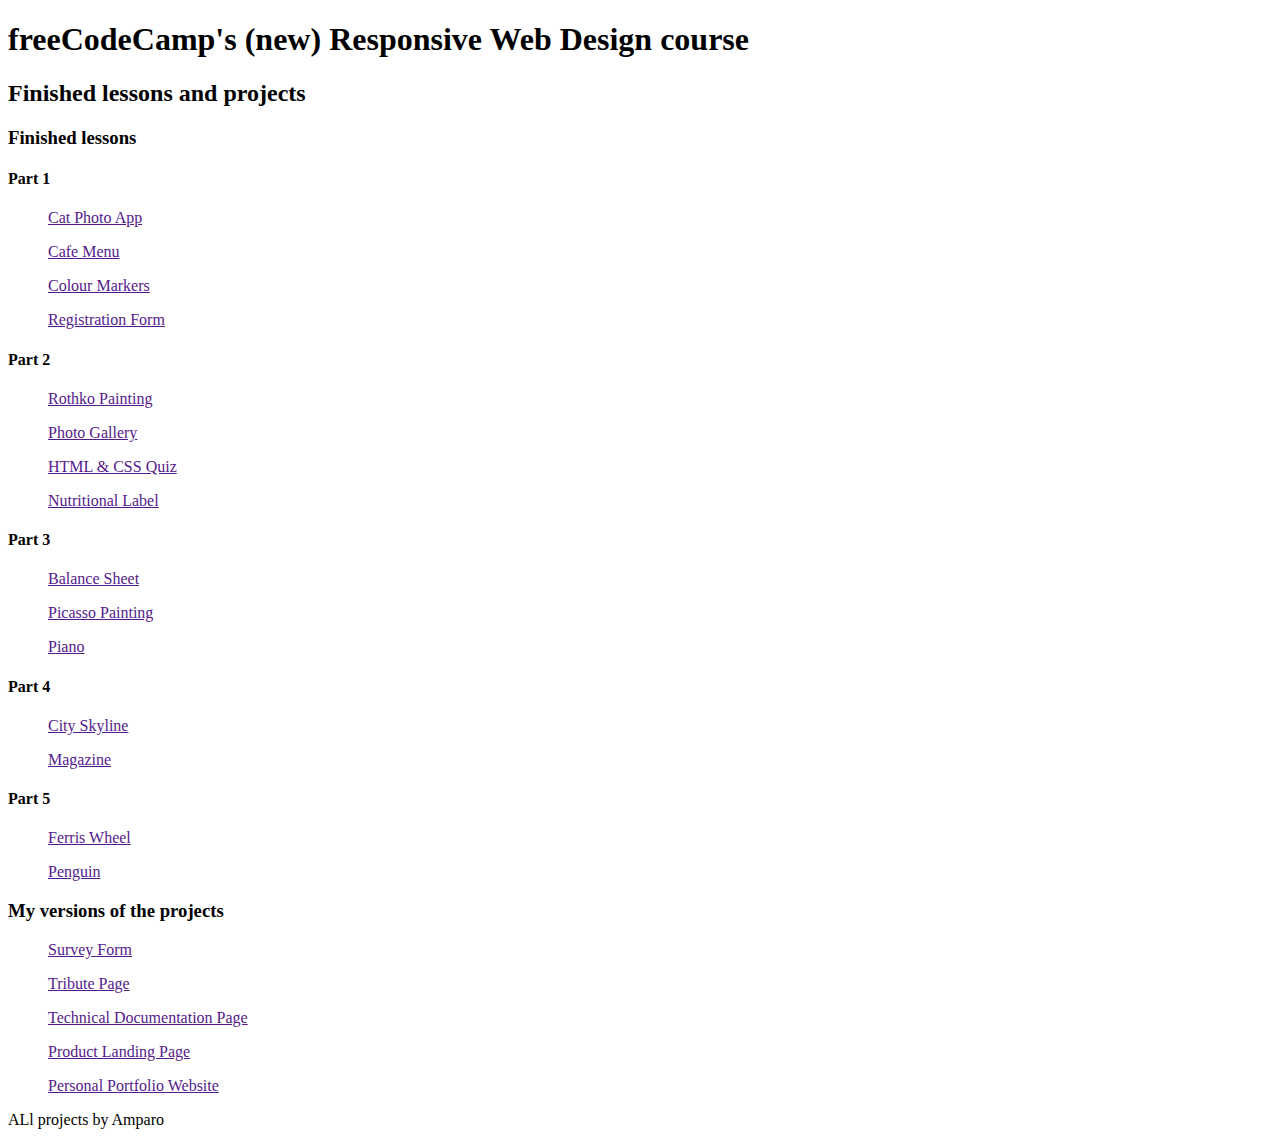
==== index.html @ a1c52b26 "Created index.html to link to all the lessons and projects" ====
<!DOCTYPE html>
<html lang="en">
<head>
    <meta charset="UTF-8">
    <meta http-equiv="X-UA-Compatible" content="IE=edge">
    <meta name="viewport" content="width=device-width, initial-scale=1.0">
    <title>freeCodeCamp's (new) Responsive Web Design course - Finished lessons and projects</title>
</head>
<body>
    <header>
        <h1>freeCodeCamp's (new) Responsive Web Design course</h1>
        <h2>Finished lessons and projects</h2>
    </header>
    <main>
        <nav>
            <h3>Finished lessons</h3>
            <h4>Part 1</h4>
            <ul class="nav-items"><a href="">Cat Photo App</a></ul>
            <ul class="nav-items"><a href="">Cafe Menu</a></ul>
            <ul class="nav-items"><a href="">Colour Markers</a></ul>
            <ul class="nav-items"><a href="">Registration Form</a></ul>
            <h4>Part 2</h4>
            <ul class="nav-items"><a href="">Rothko Painting</a></ul>
            <ul class="nav-items"><a href="">Photo Gallery</a></ul>
            <ul class="nav-items"><a href="">HTML & CSS Quiz</a></ul>
            <ul class="nav-items"><a href="">Nutritional Label</a></ul>
            <h4>Part 3</h4>
            <ul class="nav-items"><a href="">Balance Sheet</a></ul>
            <ul class="nav-items"><a href="">Picasso Painting</a></ul>
            <ul class="nav-items"><a href="">Piano</a></ul>
            <h4>Part 4</h4>
            <ul class="nav-items"><a href="">City Skyline</a></ul>
            <ul class="nav-items"><a href="">Magazine</a></ul>
            <h4>Part 5</h4>
            <ul class="nav-items"><a href="">Ferris Wheel</a></ul>
            <ul class="nav-items"><a href="">Penguin</a></ul>
            <h3>My versions of the projects</h3>
            <ul class="nav-items"><a href="">Survey Form</a></ul>
            <ul class="nav-items"><a href="">Tribute Page</a></ul>
            <ul class="nav-items"><a href="">Technical Documentation Page</a></ul>
            <ul class="nav-items"><a href="">Product Landing Page</a></ul>
            <ul class="nav-items"><a href="">Personal Portfolio Website</a></ul>
        </nav>
        <p>ALl projects by Amparo</p>
    </main>
</body>
</html>
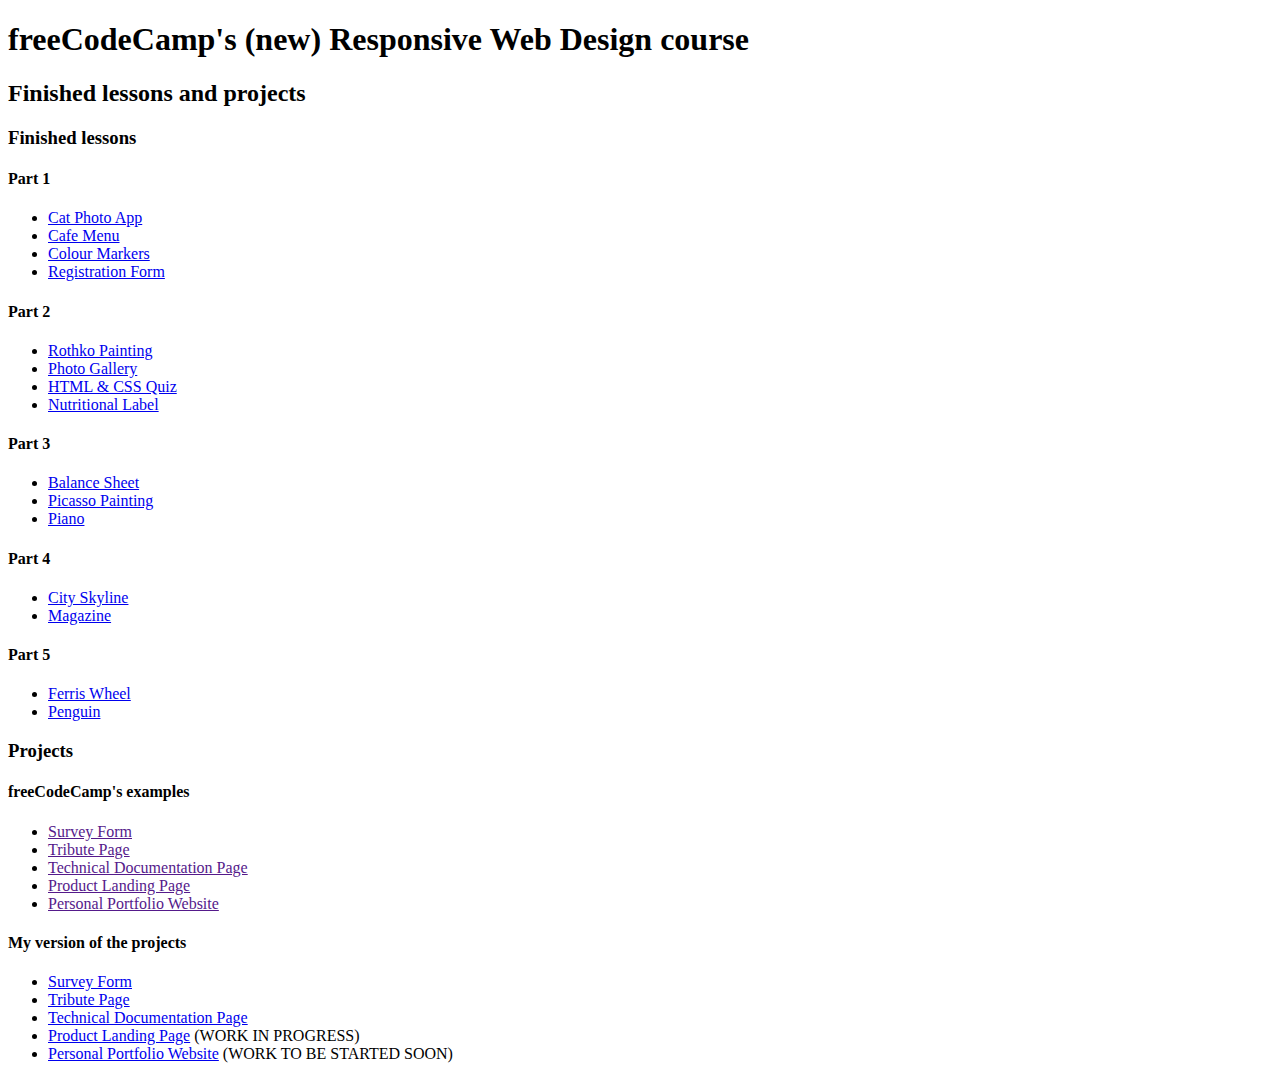
==== commit c747dfff: "Update index.html" ====
--- a/index.html
+++ b/index.html
@@ -15,33 +15,54 @@
         <nav>
             <h3>Finished lessons</h3>
             <h4>Part 1</h4>
-            <ul class="nav-items"><a href="">Cat Photo App</a></ul>
-            <ul class="nav-items"><a href="">Cafe Menu</a></ul>
-            <ul class="nav-items"><a href="">Colour Markers</a></ul>
-            <ul class="nav-items"><a href="">Registration Form</a></ul>
+            <ul class="nav-items">
+                <li><a href="part-1/cat-photo-app/index.html">Cat Photo App</a></li>
+                <li><a href="part-1/cafe-menu/index.html">Cafe Menu</a></li>
+                <li><a href="part-1/colour-markers/index.html">Colour Markers</a></li>
+                <li><a href="part-1/registration-form/index.html">Registration Form</a></li>
+            </ul>
             <h4>Part 2</h4>
-            <ul class="nav-items"><a href="">Rothko Painting</a></ul>
-            <ul class="nav-items"><a href="">Photo Gallery</a></ul>
-            <ul class="nav-items"><a href="">HTML & CSS Quiz</a></ul>
-            <ul class="nav-items"><a href="">Nutritional Label</a></ul>
+            <ul class="nav-items">
+                <li><a href="part-2/rothko-painting/index.html">Rothko Painting</a></li>
+                <li><a href="part-2/photo-gallery/index.html">Photo Gallery</a></li>
+                <li><a href="part-2/html-css-quiz/index.html">HTML & CSS Quiz</a></li>
+                <li><a href="part-2/nutritional-label/index.html">Nutritional Label</a></li>
+            </ul>
             <h4>Part 3</h4>
-            <ul class="nav-items"><a href="">Balance Sheet</a></ul>
-            <ul class="nav-items"><a href="">Picasso Painting</a></ul>
-            <ul class="nav-items"><a href="">Piano</a></ul>
+            <ul class="nav-items">
+                <li><a href="part-3/balance-sheet/index.html">Balance Sheet</a></li>
+                <li><a href="part-3/picasso-painting/index.html">Picasso Painting</a></li>
+                <li><a href="part-3/piano/index.html">Piano</a></li>
+            </ul>
             <h4>Part 4</h4>
-            <ul class="nav-items"><a href="">City Skyline</a></ul>
-            <ul class="nav-items"><a href="">Magazine</a></ul>
+            <ul class="nav-items">
+                <li><a href="part-4/city-skyline/index.html">City Skyline</a></li>
+                <li><a href="part-4/magazine/index.html">Magazine</a></li>
+            </ul>
             <h4>Part 5</h4>
-            <ul class="nav-items"><a href="">Ferris Wheel</a></ul>
-            <ul class="nav-items"><a href="">Penguin</a></ul>
-            <h3>My versions of the projects</h3>
-            <ul class="nav-items"><a href="">Survey Form</a></ul>
-            <ul class="nav-items"><a href="">Tribute Page</a></ul>
-            <ul class="nav-items"><a href="">Technical Documentation Page</a></ul>
-            <ul class="nav-items"><a href="">Product Landing Page</a></ul>
-            <ul class="nav-items"><a href="">Personal Portfolio Website</a></ul>
+            <ul class="nav-items">
+                <li><a href="part-5/ferris-wheel/index.html">Ferris Wheel</a></li>
+                <li><a href="part-5/penguin/index.html">Penguin</a></li>
+            </ul>
+
+            <h3>Projects</h3>
+            <h4>freeCodeCamp's examples</h4>
+            <ul class="nav-items">
+                <li><a href="">Survey Form</a></li>
+                <li><a href="">Tribute Page</a></li>
+                <li><a href="">Technical Documentation Page</a></li>
+                <li><a href="">Product Landing Page</a></li>
+                <li><a href="">Personal Portfolio Website</a></li>
+            </ul>
+            <h4>My version of the projects</h4>
+            <ul class="nav-items">
+                <li><a href="projects/survey-form/index.html">Survey Form</a></li>
+                <li><a href="projects/tribute-page/index.html">Tribute Page</a></li>
+                <li><a href="projects/technical-documentation-page/index.html">Technical Documentation Page</a></li>
+                <li><a href="projects/product-landing-page/index.html">Product Landing Page</a> (WORK IN PROGRESS)</li>
+                <li><a href="projects/personal-portfolio-webpage/index.html">Personal Portfolio Website</a> (WORK TO BE STARTED SOON)</li>
+            </ul>
         </nav>
-        <p>ALl projects by Amparo</p>
     </main>
 </body>
 </html>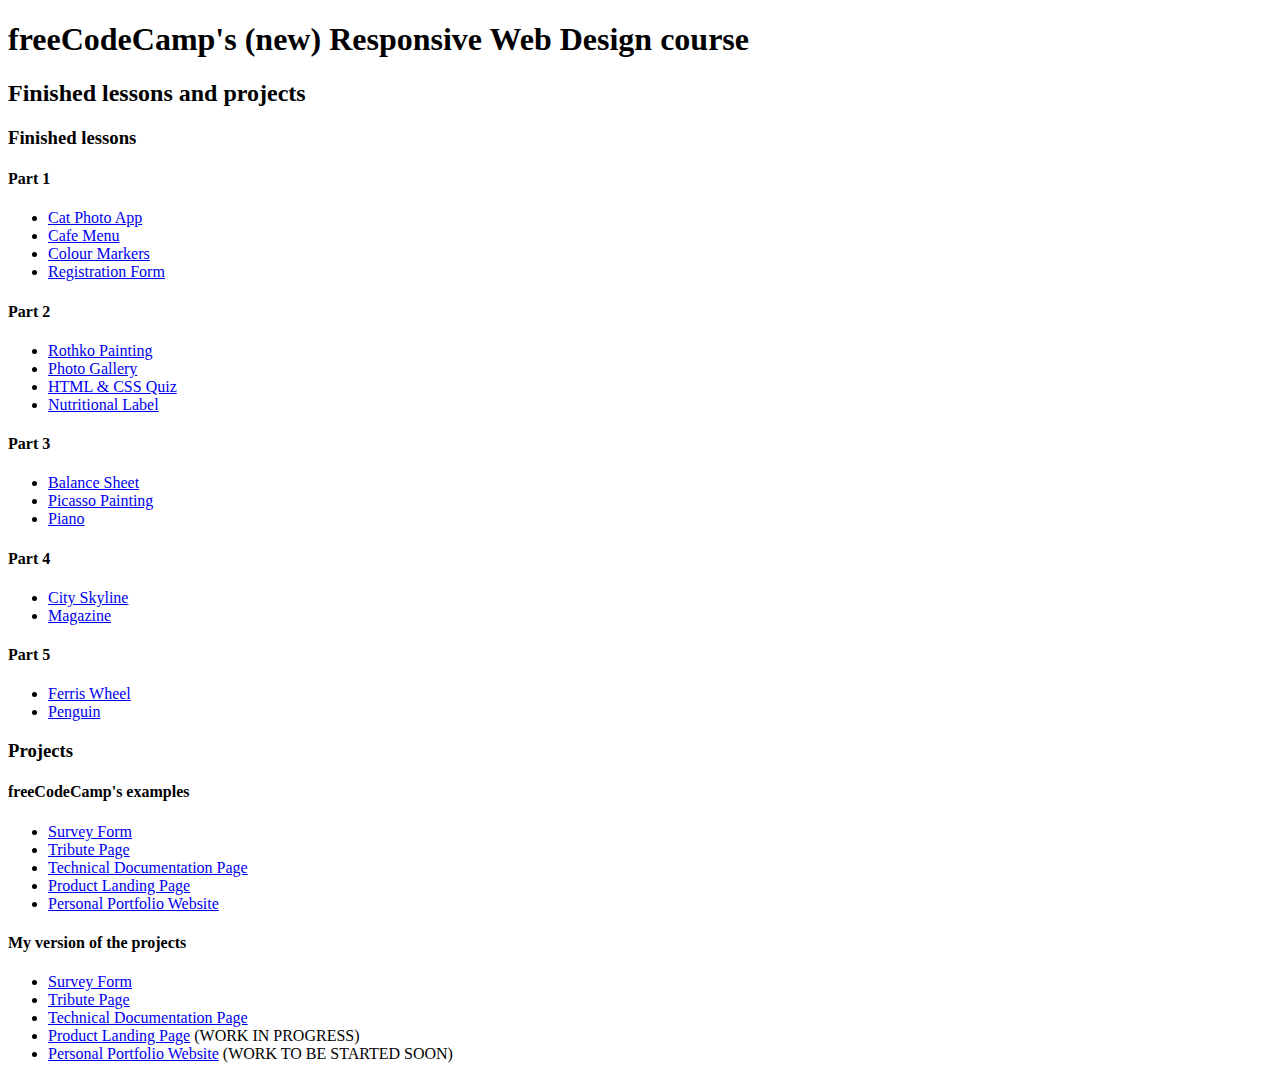
==== commit c3b28468: "Update index.html" ====
--- a/index.html
+++ b/index.html
@@ -48,11 +48,11 @@
             <h3>Projects</h3>
             <h4>freeCodeCamp's examples</h4>
             <ul class="nav-items">
-                <li><a href="">Survey Form</a></li>
-                <li><a href="">Tribute Page</a></li>
-                <li><a href="">Technical Documentation Page</a></li>
-                <li><a href="">Product Landing Page</a></li>
-                <li><a href="">Personal Portfolio Website</a></li>
+                <li><a href="https://survey-form.freecodecamp.rocks/">Survey Form</a></li>
+                <li><a href="https://tribute-page.freecodecamp.rocks/">Tribute Page</a></li>
+                <li><a href="https://technical-documentation-page.freecodecamp.rocks/">Technical Documentation Page</a></li>
+                <li><a href="https://product-landing-page.freecodecamp.rocks/">Product Landing Page</a></li>
+                <li><a href="https://personal-portfolio.freecodecamp.rocks/">Personal Portfolio Website</a></li>
             </ul>
             <h4>My version of the projects</h4>
             <ul class="nav-items">
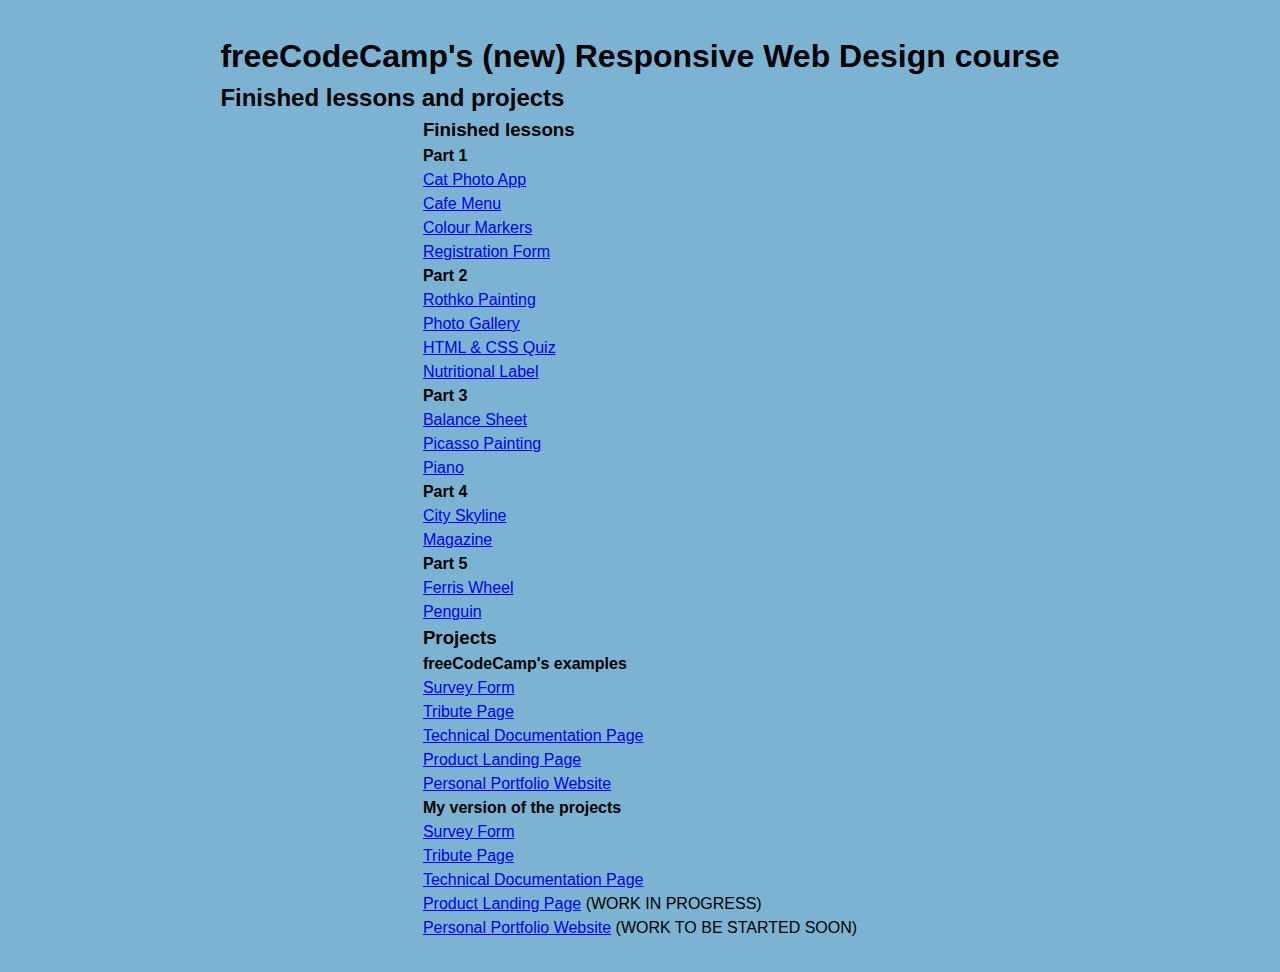
==== commit 321d835a: "Updated tribute-page style and index.html (root)" ====
--- a/index.html
+++ b/index.html
@@ -4,7 +4,8 @@
     <meta charset="UTF-8">
     <meta http-equiv="X-UA-Compatible" content="IE=edge">
     <meta name="viewport" content="width=device-width, initial-scale=1.0">
-    <title>freeCodeCamp's (new) Responsive Web Design course - Finished lessons and projects</title>
+    <title>freeCodeCamp's (New) Responsive Web Design course: Finished lessons and projects</title>
+    <link rel="stylesheet" href="styles.css">
 </head>
 <body>
     <header>
--- a/styles.css
+++ b/styles.css
@@ -0,0 +1,113 @@
+/*CSS RESET STARTS HERE*/
+
+/* Box sizing rules */
+*,
+*::before,
+*::after {
+    box-sizing: border-box;
+}
+
+/* Remove default margin */
+body,
+h1,
+h2,
+h3,
+h4,
+p,
+figure,
+blockquote,
+dl,
+dd {
+    margin: 0;
+}
+
+/* Remove list styles on ul, ol elements with a list role, which suggests default styling will be removed */
+ul[role='list'],
+ol[role='list'] {
+    list-style: none;
+}
+
+/* Set core root defaults */
+html:focus-within {
+    scroll-behavior: smooth;
+}
+
+/* Set core body defaults */
+body {
+    min-height: 100vh;
+    text-rendering: optimizeSpeed;
+    line-height: 1.5;
+}
+
+/* A elements that don't have a class get default styles */
+a:not([class]) {
+    text-decoration-skip-ink: auto;
+}
+
+/* Make images easier to work with */
+img,
+picture {
+    max-width: 100%;
+    display: block;
+}
+
+/* Inherit fonts for inputs and buttons */
+input,
+button,
+textarea,
+select {
+    font: inherit;
+}
+
+/* Remove all animations, transitions and smooth scroll for people that prefer not to see them */
+@media (prefers-reduced-motion: reduce) {
+    html:focus-within {
+        scroll-behavior: auto;
+    }
+
+    *,
+    *::before,
+    *::after {
+        animation-duration: 0.01ms !important;
+        animation-iteration-count: 1 !important;
+        transition-duration: 0.01ms !important;
+        scroll-behavior: auto !important;
+    }
+}
+
+/*CSS RESET ENDS HERE*/
+
+/*CUSTOM CSS STARTS HERE*/
+
+@import url('https://fonts.googleapis.com/css2?family=Public+Sans:wght@400;600;800;900&display=swap');
+
+:root {
+    font-size: 16px;
+    }
+
+* {
+    font-family: 'Public Sans', sans-serif;
+}
+
+body {
+    display: grid;
+    place-items: center;
+    background-color: rgb(125, 179, 210);
+    padding: 2rem;
+}
+
+#container {
+    background-color: #fafafa;
+    border-radius: 2rem;
+    display: grid;
+    grid-template-columns: 1fr 1fr / auto;
+}
+
+ul,
+li {
+    list-style-type: none;
+    margin: 0;
+    padding-left: 0;
+}
+
+/*CUSTOM CSS ENDS HERE*/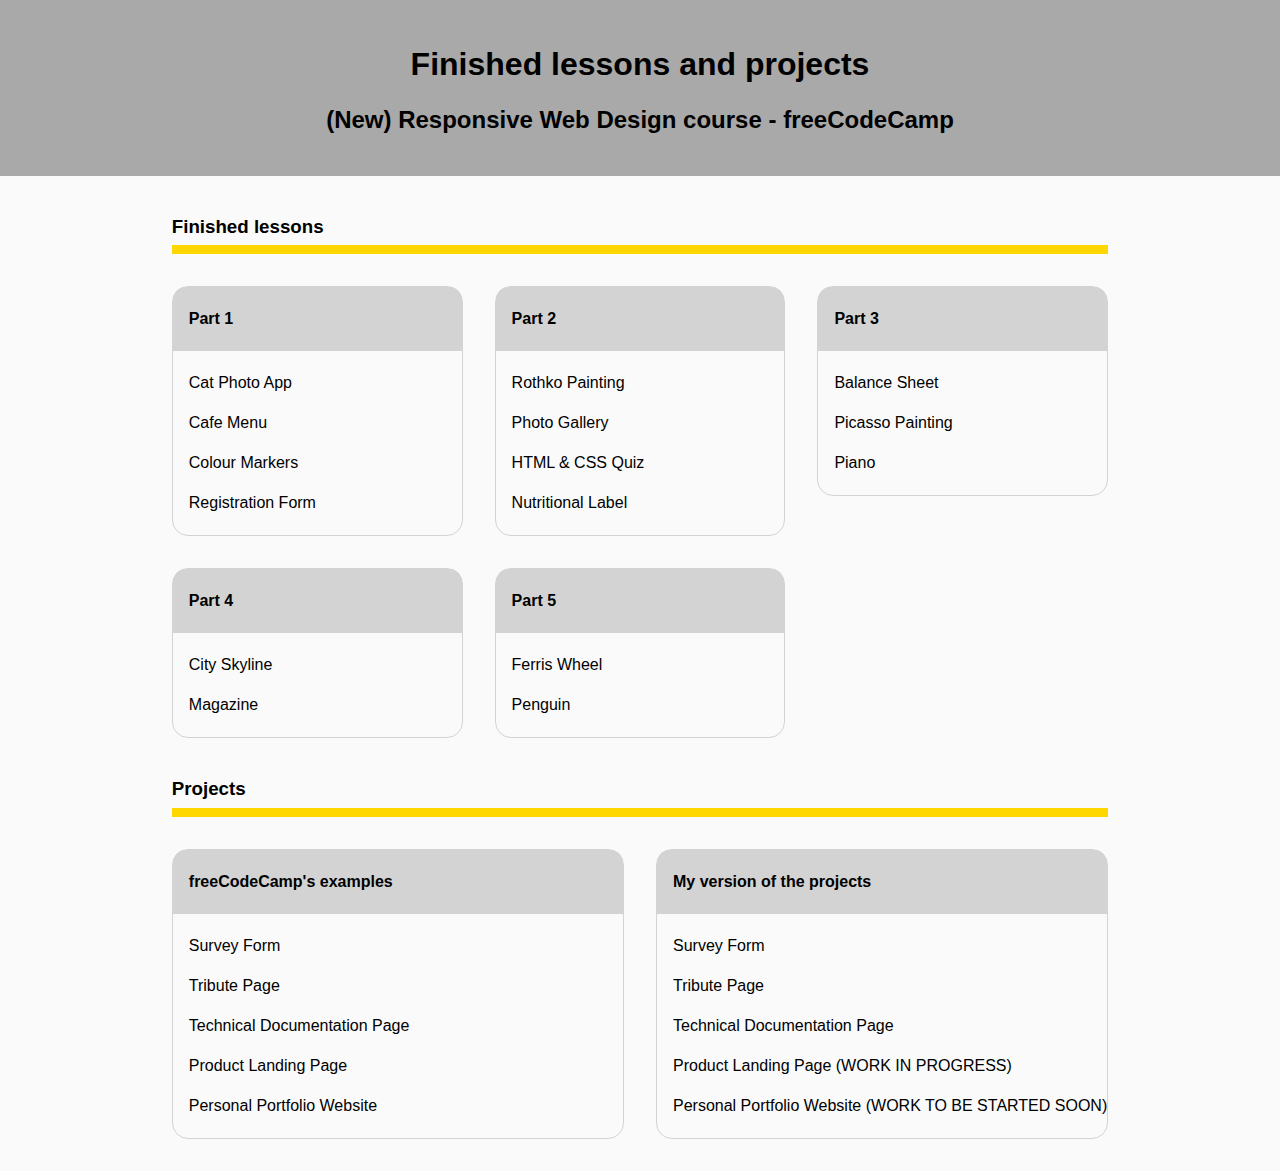
==== commit 787e49da: "Updated index.html" ====
--- a/index.html
+++ b/index.html
@@ -4,66 +4,95 @@
     <meta charset="UTF-8">
     <meta http-equiv="X-UA-Compatible" content="IE=edge">
     <meta name="viewport" content="width=device-width, initial-scale=1.0">
-    <title>freeCodeCamp's (New) Responsive Web Design course: Finished lessons and projects</title>
+    <title>Finished lessons and projects | freeCodeCamp's (New) Responsive Web Design course</title>
     <link rel="stylesheet" href="styles.css">
 </head>
 <body>
     <header>
-        <h1>freeCodeCamp's (new) Responsive Web Design course</h1>
-        <h2>Finished lessons and projects</h2>
+        <h1 class="center-text">Finished lessons and projects</h1>
+        <h2 class="center-text">(New) Responsive Web Design course - freeCodeCamp</h2>
     </header>
-    <main>
-        <nav>
+    <main id="container">
+        <section id="lessons">
             <h3>Finished lessons</h3>
-            <h4>Part 1</h4>
-            <ul class="nav-items">
-                <li><a href="part-1/cat-photo-app/index.html">Cat Photo App</a></li>
-                <li><a href="part-1/cafe-menu/index.html">Cafe Menu</a></li>
-                <li><a href="part-1/colour-markers/index.html">Colour Markers</a></li>
-                <li><a href="part-1/registration-form/index.html">Registration Form</a></li>
-            </ul>
-            <h4>Part 2</h4>
-            <ul class="nav-items">
-                <li><a href="part-2/rothko-painting/index.html">Rothko Painting</a></li>
-                <li><a href="part-2/photo-gallery/index.html">Photo Gallery</a></li>
-                <li><a href="part-2/html-css-quiz/index.html">HTML & CSS Quiz</a></li>
-                <li><a href="part-2/nutritional-label/index.html">Nutritional Label</a></li>
-            </ul>
-            <h4>Part 3</h4>
-            <ul class="nav-items">
-                <li><a href="part-3/balance-sheet/index.html">Balance Sheet</a></li>
-                <li><a href="part-3/picasso-painting/index.html">Picasso Painting</a></li>
-                <li><a href="part-3/piano/index.html">Piano</a></li>
-            </ul>
-            <h4>Part 4</h4>
-            <ul class="nav-items">
-                <li><a href="part-4/city-skyline/index.html">City Skyline</a></li>
-                <li><a href="part-4/magazine/index.html">Magazine</a></li>
-            </ul>
-            <h4>Part 5</h4>
-            <ul class="nav-items">
-                <li><a href="part-5/ferris-wheel/index.html">Ferris Wheel</a></li>
-                <li><a href="part-5/penguin/index.html">Penguin</a></li>
-            </ul>
-
+                <article>
+                    <div class="flex">
+                        <h4>Part 1</h4>
+                        <ul class="nav-items">
+                            <li><a href="part-1/cat-photo-app/index.html">Cat Photo App</a></li>
+                            <li><a href="part-1/cafe-menu/index.html">Cafe Menu</a></li>
+                            <li><a href="part-1/colour-markers/index.html">Colour Markers</a></li>
+                            <li><a href="part-1/registration-form/index.html">Registration Form</a></li>
+                        </ul>
+                    </div>
+                </article>
+                <article>
+                    <div class="flex">
+                        <h4>Part 2</h4>
+                        <ul class="nav-items">
+                            <li><a href="part-2/rothko-painting/index.html">Rothko Painting</a></li>
+                            <li><a href="part-2/photo-gallery/index.html">Photo Gallery</a></li>
+                            <li><a href="part-2/html-css-quiz/index.html">HTML & CSS Quiz</a></li>
+                            <li><a href="part-2/nutritional-label/index.html">Nutritional Label</a></li>
+                        </ul>
+                    </div>
+                </article>
+                <article>
+                    <div class="flex">
+                        <h4>Part 3</h4>
+                        <ul class="nav-items">
+                            <li><a href="part-3/balance-sheet/index.html">Balance Sheet</a></li>
+                            <li><a href="part-3/picasso-painting/index.html">Picasso Painting</a></li>
+                            <li><a href="part-3/piano/index.html">Piano</a></li>
+                        </ul>
+                    </div>
+                </article>
+                <article>
+                    <div class="flex">
+                        <h4>Part 4</h4>
+                        <ul class="nav-items">
+                            <li><a href="part-4/city-skyline/index.html">City Skyline</a></li>
+                            <li><a href="part-4/magazine/index.html">Magazine</a></li>
+                        </ul>
+                    </div>
+                </article>
+                <article>
+                    <div class="flex">
+                        <h4>Part 5</h4>
+                        <ul class="nav-items">
+                            <li><a href="part-5/ferris-wheel/index.html">Ferris Wheel</a></li>
+                            <li><a href="part-5/penguin/index.html">Penguin</a></li>
+                        </ul>
+                    </div>
+                </article>
+        </section>
+        <section id="projects">
             <h3>Projects</h3>
-            <h4>freeCodeCamp's examples</h4>
-            <ul class="nav-items">
-                <li><a href="https://survey-form.freecodecamp.rocks/">Survey Form</a></li>
-                <li><a href="https://tribute-page.freecodecamp.rocks/">Tribute Page</a></li>
-                <li><a href="https://technical-documentation-page.freecodecamp.rocks/">Technical Documentation Page</a></li>
-                <li><a href="https://product-landing-page.freecodecamp.rocks/">Product Landing Page</a></li>
-                <li><a href="https://personal-portfolio.freecodecamp.rocks/">Personal Portfolio Website</a></li>
-            </ul>
-            <h4>My version of the projects</h4>
-            <ul class="nav-items">
-                <li><a href="projects/survey-form/index.html">Survey Form</a></li>
-                <li><a href="projects/tribute-page/index.html">Tribute Page</a></li>
-                <li><a href="projects/technical-documentation-page/index.html">Technical Documentation Page</a></li>
-                <li><a href="projects/product-landing-page/index.html">Product Landing Page</a> (WORK IN PROGRESS)</li>
-                <li><a href="projects/personal-portfolio-webpage/index.html">Personal Portfolio Website</a> (WORK TO BE STARTED SOON)</li>
-            </ul>
-        </nav>
+            <article>
+                <div class="flex">
+                    <h4>freeCodeCamp's examples</h4>
+                    <ul class="nav-items">
+                        <li><a href="https://survey-form.freecodecamp.rocks/">Survey Form</a></li>
+                        <li><a href="https://tribute-page.freecodecamp.rocks/">Tribute Page</a></li>
+                        <li><a href="https://technical-documentation-page.freecodecamp.rocks/">Technical Documentation Page</a></li>
+                        <li><a href="https://product-landing-page.freecodecamp.rocks/">Product Landing Page</a></li>
+                        <li><a href="https://personal-portfolio.freecodecamp.rocks/">Personal Portfolio Website</a></li>
+                    </ul>
+                </div>
+            </article>
+            <article>
+                <div class="flex">
+                    <h4>My version of the projects</h4>
+                    <ul class="nav-items">
+                        <li><a href="projects/survey-form/index.html">Survey Form</a></li>
+                        <li><a href="projects/tribute-page/index.html">Tribute Page</a></li>
+                        <li><a href="projects/technical-documentation-page/index.html">Technical Documentation Page</a></li>
+                        <li><a href="projects/product-landing-page/index.html">Product Landing Page</a> (WORK IN PROGRESS)</li>
+                        <li><a href="projects/personal-portfolio-webpage/index.html">Personal Portfolio Website</a> (WORK TO BE STARTED SOON)</li>
+                    </ul>
+                </div>
+            </article>
+        </section>
     </main>
 </body>
 </html>--- a/styles.css
+++ b/styles.css
@@ -36,7 +36,7 @@
 body {
     min-height: 100vh;
     text-rendering: optimizeSpeed;
-    line-height: 1.5;
+    line-height: 2;
 }
 
 /* A elements that don't have a class get default styles */
@@ -92,22 +92,114 @@
 body {
     display: grid;
     place-items: center;
-    background-color: rgb(125, 179, 210);
+    background-color: #fafafa;
+}
+
+.center-text {
+    text-align: center;
+}
+
+.flex {
+    display: flex;
+    border: lightgray 1px solid;
+    border-radius: 1rem;
+    flex-direction: column;
+    gap: 1rem;
+    /* padding: 1rem; */
+}
+
+header {
+    display: grid;
+    place-items: center;
+    background-color: darkgray;
     padding: 2rem;
+    width: 100%;
 }
 
 #container {
-    background-color: #fafafa;
-    border-radius: 2rem;
-    display: grid;
-    grid-template-columns: 1fr 1fr / auto;
+    display: grid;
+    grid-template-rows: 1fr;
+    padding: 2rem;
+    gap: 2rem;
+}
+
+h4 {
+    background-color: lightgray;
+    padding: 1rem;
+    border-radius: 0.8rem 0.8rem 0 0rem;
 }
 
 ul,
 li {
     list-style-type: none;
     margin: 0;
-    padding-left: 0;
-}
+    padding-left: 0.5rem;
+    padding-bottom: 0.5rem;
+    /* display: grid; */
+}
+
+a {
+    text-decoration: none;
+    color: black;
+    font-weight: ;
+}
+
+#lessons {
+    display: grid;
+    grid-template-columns: 1fr 1fr 1fr;
+    gap: 2rem;
+}
+
+#lessons h3 {
+    grid-column: 1 / 4;
+    grid-row: 1;
+
+    border-bottom: 0.6rem solid gold;
+}
+
+#lessons article:first-of-type {
+    grid-column: 1;
+}
+
+#lessons article:nth-of-type(2) {
+    grid-column: 2;
+    grid-row: 2;
+}
+
+#lessons article:nth-of-type(3) {
+    grid-column: 3;
+    grid-row: 2;
+}
+
+#lessons article:nth-of-type(4) {
+    grid-column: 1;
+}
+
+#lessons article:nth-of-type(5) {
+    grid-column: 2;
+    grid-row: 3;
+}
+
+#projects {
+    display: grid;
+    grid-template-columns: 1fr 1fr;
+    gap: 2rem;
+}
+
+#projects h3 {
+    grid-column: 1 / 3;
+    
+    border-bottom: 0.6rem solid gold;
+}
+
+#projects article:first-of-type {
+    grid-column: 1;
+}
+
+#projects article:nth-of-type(2) {
+    grid-column: 2;
+}
+
+
 
 /*CUSTOM CSS ENDS HERE*/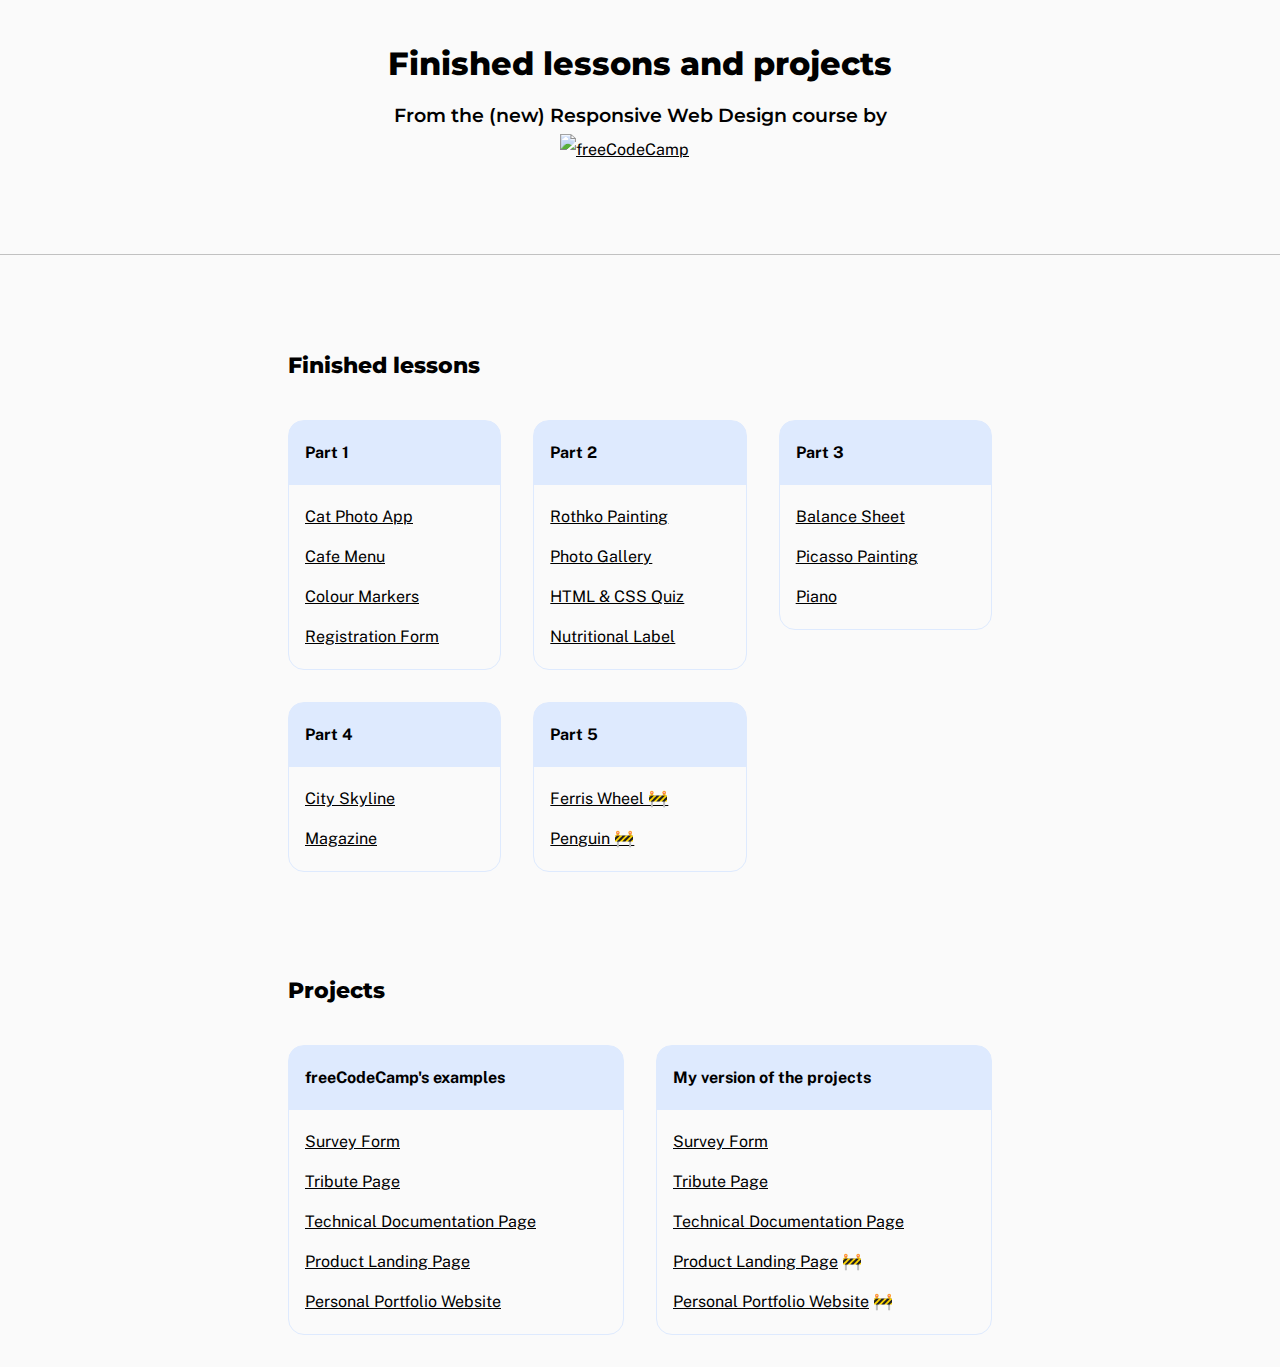
==== commit 62dbd39d: "Updated the home page" ====
--- a/index.html
+++ b/index.html
@@ -4,14 +4,18 @@
     <meta charset="UTF-8">
     <meta http-equiv="X-UA-Compatible" content="IE=edge">
     <meta name="viewport" content="width=device-width, initial-scale=1.0">
-    <title>Finished lessons and projects | freeCodeCamp's (New) Responsive Web Design course</title>
+    <title>Finished lessons and projects | (New) Responsive Web Design course - freeCodeCamp</title>
     <link rel="stylesheet" href="styles.css">
+    <link rel="preconnect" href="https://fonts.googleapis.com">
+<link rel="preconnect" href="https://fonts.gstatic.com" crossorigin>
+<link href="https://fonts.googleapis.com/css2?family=Montserrat:wght@400;500;600;700;800;900&family=Open+Sans:wght@400;700;800&family=Poppins:wght@400;500;600;800;900&family=Public+Sans:wght@400;600;800;900&family=Work+Sans:wght@400;700;800&display=swap" rel="stylesheet">
 </head>
 <body>
     <header>
         <h1 class="center-text">Finished lessons and projects</h1>
-        <h2 class="center-text">(New) Responsive Web Design course - freeCodeCamp</h2>
+        <h2 class="center-text">From the (new) Responsive Web Design course by </h2><a href="https://freeCodeCamp.org"><img src="https://design-style-guide.freecodecamp.org/downloads/fcc_secondary_large.svg" width="160rem" alt="freeCodeCamp"></a>
     </header>
+    <hr>
     <main id="container">
         <section id="lessons">
             <h3>Finished lessons</h3>
@@ -60,8 +64,8 @@
                     <div class="flex">
                         <h4>Part 5</h4>
                         <ul class="nav-items">
-                            <li><a href="part-5/ferris-wheel/index.html">Ferris Wheel</a></li>
-                            <li><a href="part-5/penguin/index.html">Penguin</a></li>
+                            <li><a href="part-5/ferris-wheel/index.html">Ferris Wheel &#128679;</a></li>
+                            <li><a href="part-5/penguin/index.html">Penguin &#128679;</a></li>
                         </ul>
                     </div>
                 </article>
@@ -87,8 +91,8 @@
                         <li><a href="projects/survey-form/index.html">Survey Form</a></li>
                         <li><a href="projects/tribute-page/index.html">Tribute Page</a></li>
                         <li><a href="projects/technical-documentation-page/index.html">Technical Documentation Page</a></li>
-                        <li><a href="projects/product-landing-page/index.html">Product Landing Page</a> (WORK IN PROGRESS)</li>
-                        <li><a href="projects/personal-portfolio-webpage/index.html">Personal Portfolio Website</a> (WORK TO BE STARTED SOON)</li>
+                        <li><a href="projects/product-landing-page/index.html">Product Landing Page</a> &#128679;</li>
+                        <li><a href="projects/personal-portfolio-webpage/index.html">Personal Portfolio Website</a> &#128679;</li>
                     </ul>
                 </div>
             </article>
--- a/styles.css
+++ b/styles.css
@@ -79,7 +79,7 @@
 
 /*CUSTOM CSS STARTS HERE*/
 
-@import url('https://fonts.googleapis.com/css2?family=Public+Sans:wght@400;600;800;900&display=swap');
+@import url('https://fonts.googleapis.com/css2?family=Montserrat:wght@400;500;600;700;800;900&family=Open+Sans:wght@400;700;800&family=Poppins:wght@400;500;600;800;900&family=Public+Sans:wght@400;600;800;900&family=Work+Sans:wght@400;700;800&display=swap');
 
 :root {
     font-size: 16px;
@@ -93,6 +93,7 @@
     display: grid;
     place-items: center;
     background-color: #fafafa;
+    gap: 3rem;
 }
 
 .center-text {
@@ -101,30 +102,60 @@
 
 .flex {
     display: flex;
-    border: lightgray 1px solid;
+    border: #deeafe 1px solid;
     border-radius: 1rem;
     flex-direction: column;
     gap: 1rem;
     /* padding: 1rem; */
+    transition: 180ms ease-out;
+}
+
+.flex:hover {
+    box-shadow: #ebebeb 1px 1px 20px 5px;
+    transition: 180ms ease-in;
 }
 
 header {
     display: grid;
     place-items: center;
-    background-color: darkgray;
+    /* background-color: darkgray; */
     padding: 2rem;
     width: 100%;
 }
 
+h1 {
+    font-family: 'Montserrat', sans-serif;
+    font-weight: 800;
+}
+
+h2 {
+    font-family: 'Montserrat', sans-serif;
+    font-weight: 600;
+    font-size: 1.2rem;
+}
+
+h3 {
+    font-family: 'Montserrat', sans-serif;
+    font-weight: 800;
+    font-size: 1.4rem;
+}
+
+hr {
+    width: 100%;
+    border: none;
+    border-bottom: #c1c1c1 solid 0.5px;
+}
+
 #container {
     display: grid;
     grid-template-rows: 1fr;
     padding: 2rem;
-    gap: 2rem;
+    gap: 6rem;
+    width: 60%;
 }
 
 h4 {
-    background-color: lightgray;
+    background-color: #deeafe;
     padding: 1rem;
     border-radius: 0.8rem 0.8rem 0 0rem;
 }
@@ -139,9 +170,13 @@
 }
 
 a {
-    text-decoration: none;
+    /* text-decoration: none; */
     color: black;
     font-weight: ;
+}
+
+a:hover {
+    text-decoration: underline;
 }
 
 #lessons {
@@ -154,7 +189,7 @@
     grid-column: 1 / 4;
     grid-row: 1;
 
-    border-bottom: 0.6rem solid gold;
+    /* border-bottom: 0.6rem solid gold; */
 }
 
 #lessons article:first-of-type {
@@ -189,7 +224,7 @@
 #projects h3 {
     grid-column: 1 / 3;
     
-    border-bottom: 0.6rem solid gold;
+    /* border-bottom: 0.6rem solid gold; */
 }
 
 #projects article:first-of-type {
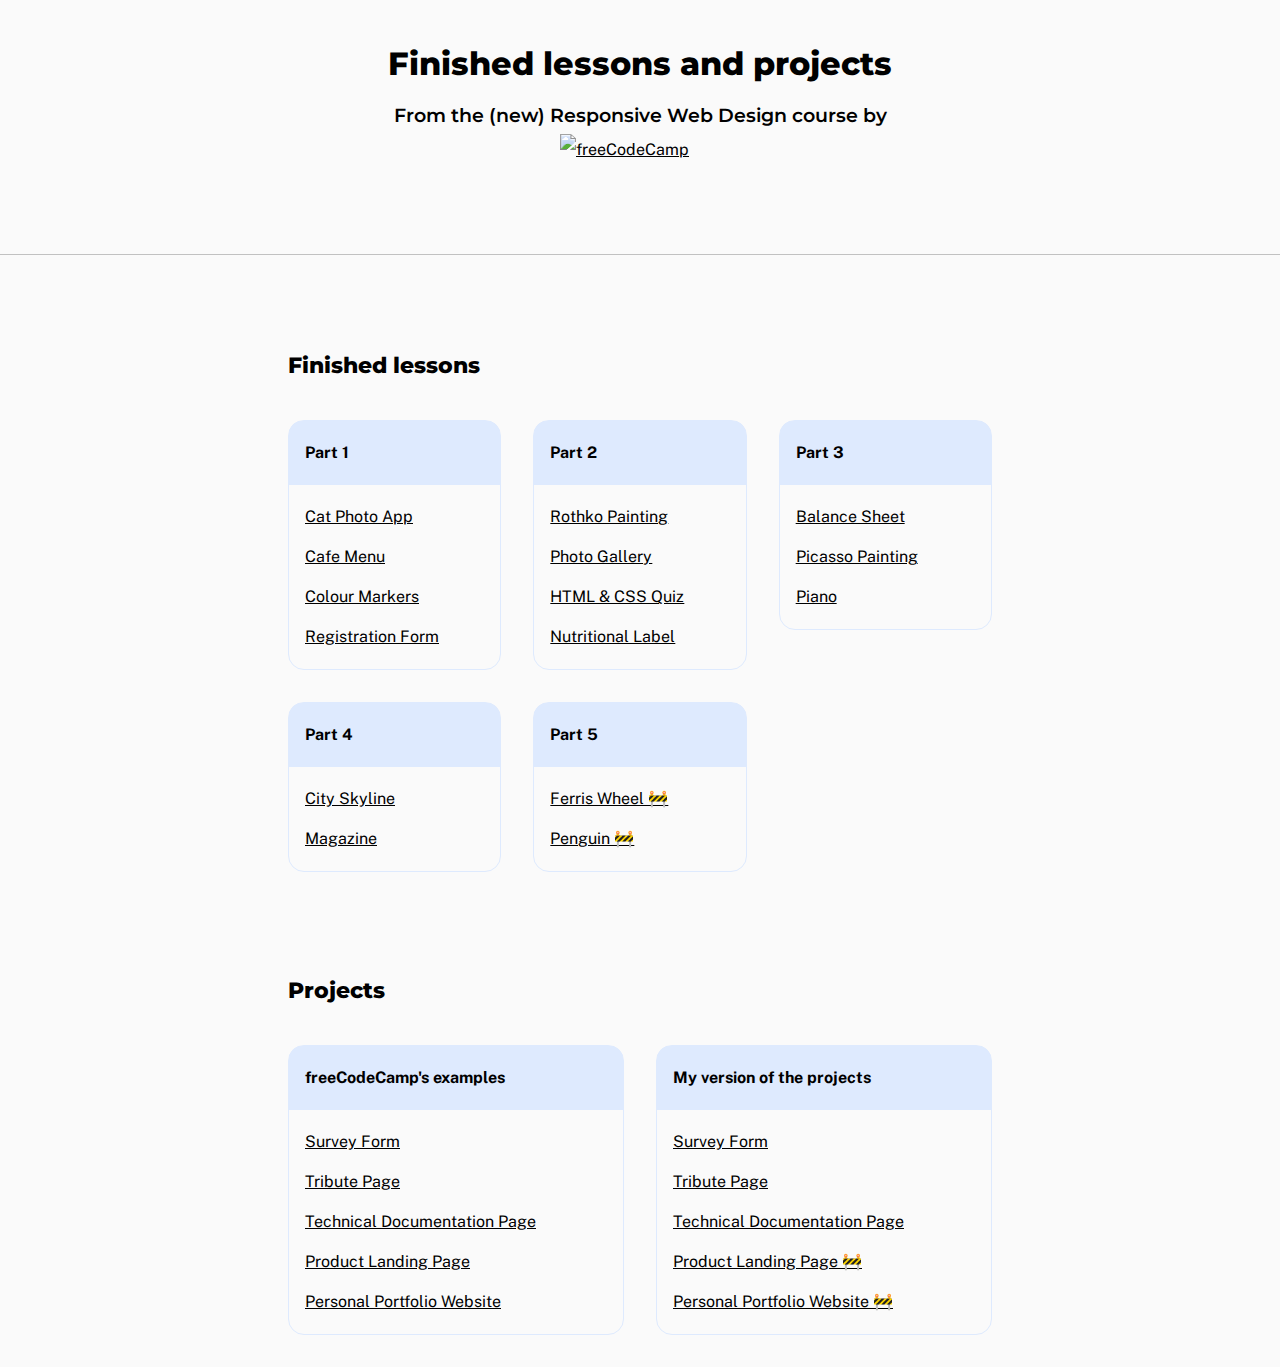
==== commit c51ec053: "Update index.html" ====
--- a/index.html
+++ b/index.html
@@ -91,8 +91,8 @@
                         <li><a href="projects/survey-form/index.html">Survey Form</a></li>
                         <li><a href="projects/tribute-page/index.html">Tribute Page</a></li>
                         <li><a href="projects/technical-documentation-page/index.html">Technical Documentation Page</a></li>
-                        <li><a href="projects/product-landing-page/index.html">Product Landing Page</a> &#128679;</li>
-                        <li><a href="projects/personal-portfolio-webpage/index.html">Personal Portfolio Website</a> &#128679;</li>
+                        <li><a href="projects/product-landing-page/index.html">Product Landing Page &#128679;</a></li>
+                        <li><a href="projects/personal-portfolio-webpage/index.html">Personal Portfolio Website &#128679;</a></li>
                     </ul>
                 </div>
             </article>
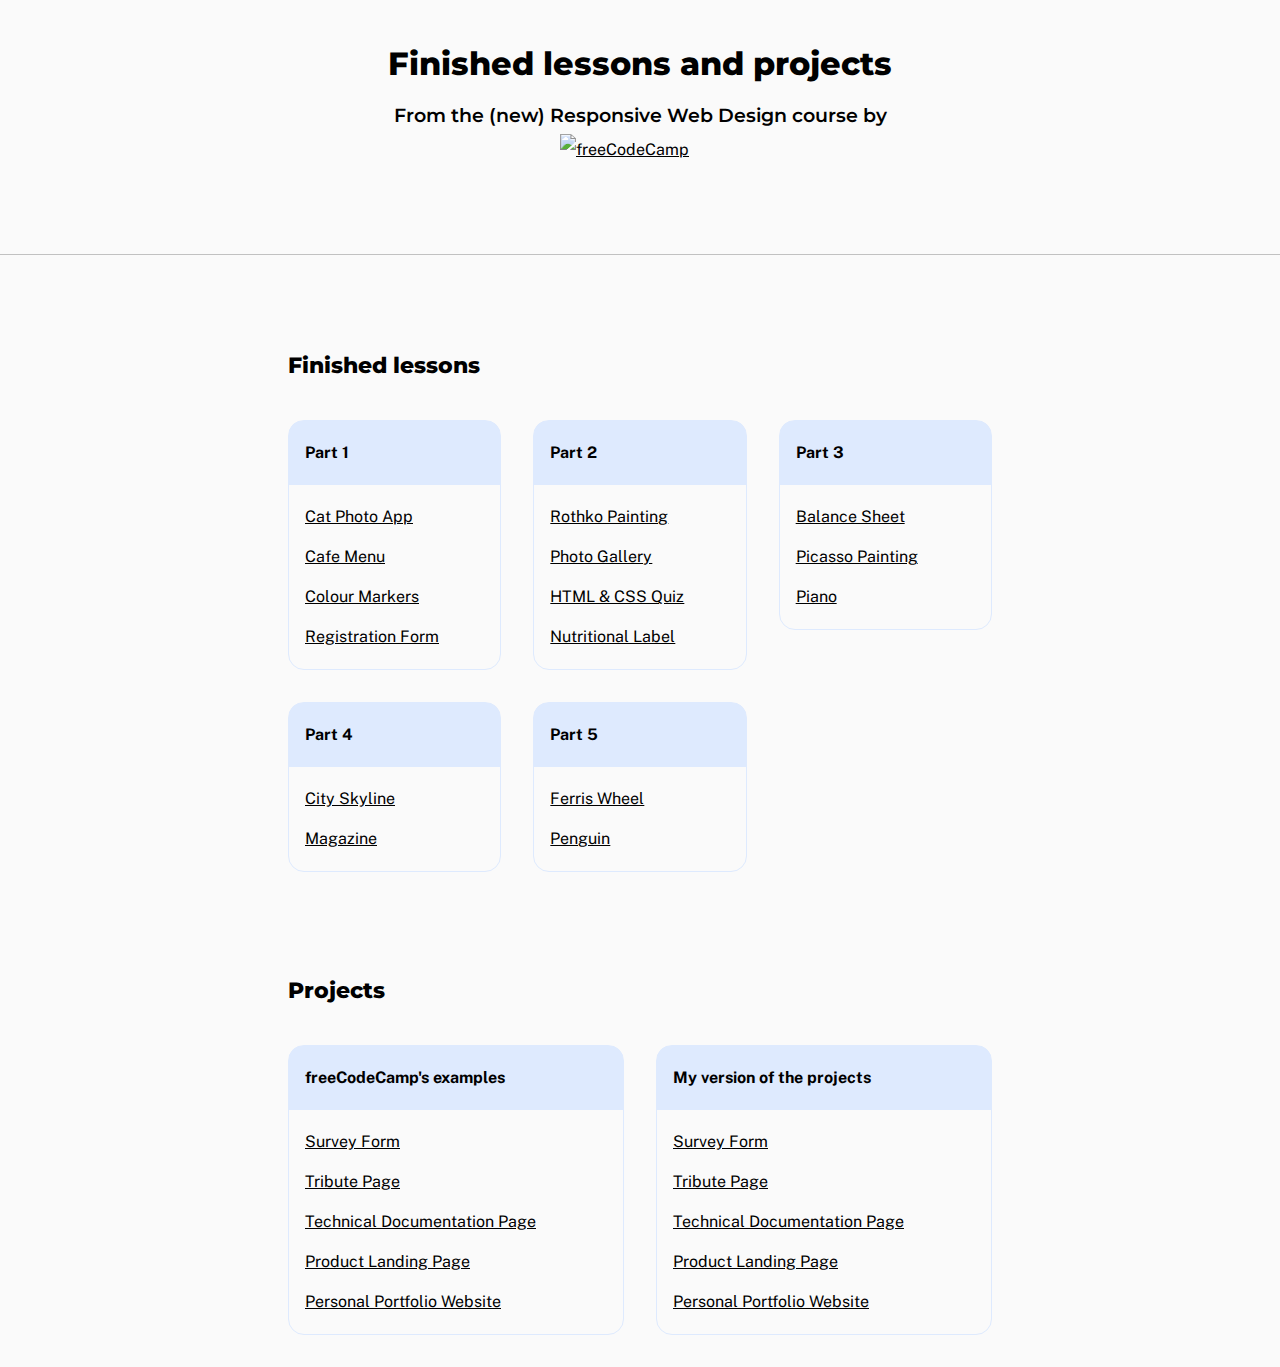
==== commit 0d8f943b: "Update index.html" ====
--- a/index.html
+++ b/index.html
@@ -64,8 +64,8 @@
                     <div class="flex">
                         <h4>Part 5</h4>
                         <ul class="nav-items">
-                            <li><a href="part-5/ferris-wheel/index.html">Ferris Wheel &#128679;</a></li>
-                            <li><a href="part-5/penguin/index.html">Penguin &#128679;</a></li>
+                            <li><a href="part-5/ferris-wheel/index.html">Ferris Wheel</a></li>
+                            <li><a href="part-5/penguin/index.html">Penguin</a></li>
                         </ul>
                     </div>
                 </article>
@@ -91,8 +91,8 @@
                         <li><a href="projects/survey-form/index.html">Survey Form</a></li>
                         <li><a href="projects/tribute-page/index.html">Tribute Page</a></li>
                         <li><a href="projects/technical-documentation-page/index.html">Technical Documentation Page</a></li>
-                        <li><a href="projects/product-landing-page/index.html">Product Landing Page &#128679;</a></li>
-                        <li><a href="projects/personal-portfolio-webpage/index.html">Personal Portfolio Website &#128679;</a></li>
+                        <li><a href="projects/product-landing-page/index.html">Product Landing Page</a></li>
+                        <li><a href="projects/personal-portfolio-webpage/index.html">Personal Portfolio Website</a></li>
                     </ul>
                 </div>
             </article>
